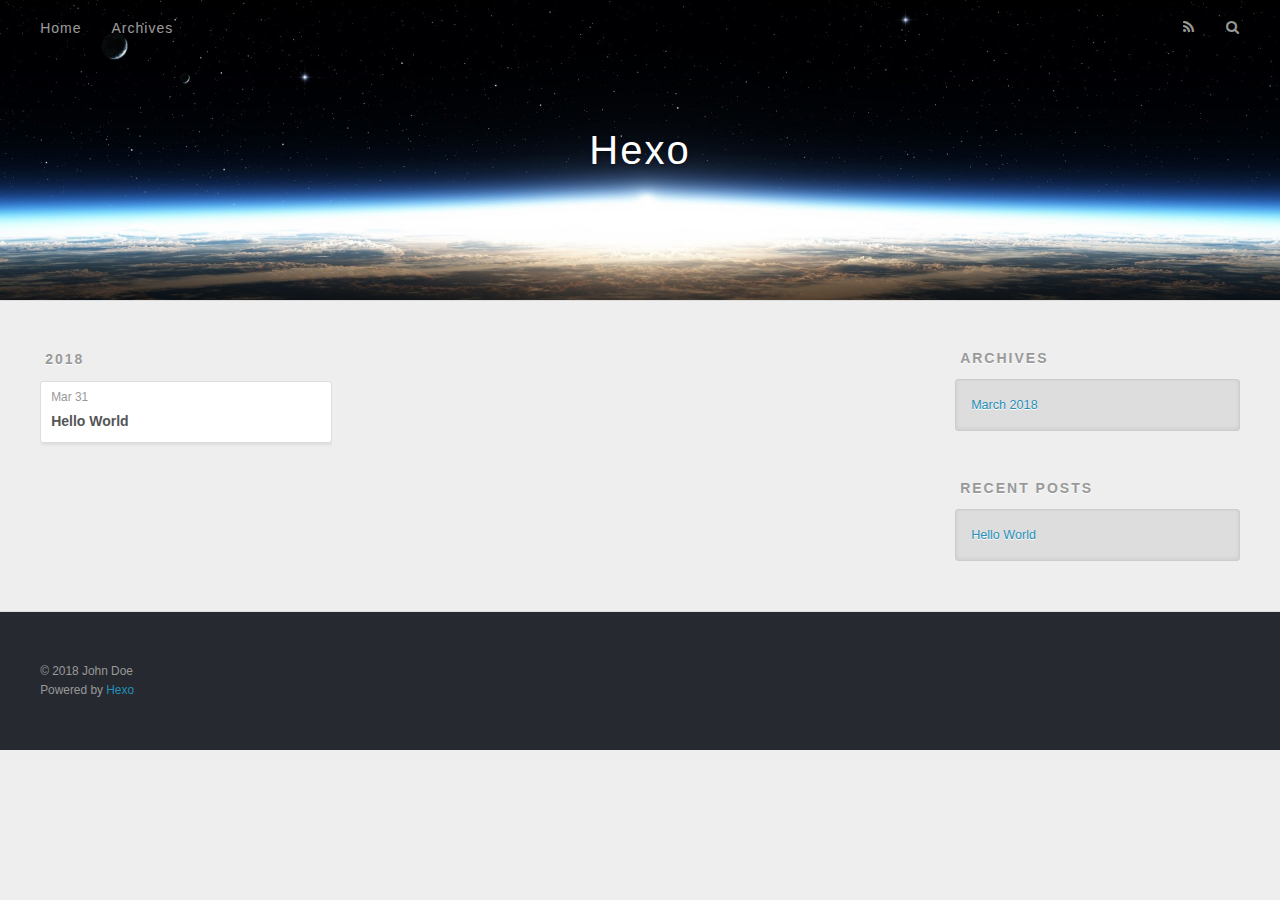
==== archives/index.html @ fa1b4852 "Site updated: 2018-03-31 16:31:48" ====
<!DOCTYPE html>
<html>
<head>
  <meta charset="utf-8">
  

  
  <title>Archives | Hexo</title>
  <meta name="viewport" content="width=device-width, initial-scale=1, maximum-scale=1">
  <meta property="og:type" content="website">
<meta property="og:title" content="Hexo">
<meta property="og:url" content="http://yoursite.com/archives/index.html">
<meta property="og:site_name" content="Hexo">
<meta property="og:locale" content="default">
<meta name="twitter:card" content="summary">
<meta name="twitter:title" content="Hexo">
  
    <link rel="alternate" href="/atom.xml" title="Hexo" type="application/atom+xml">
  
  
    <link rel="icon" href="/favicon.png">
  
  
    <link href="//fonts.googleapis.com/css?family=Source+Code+Pro" rel="stylesheet" type="text/css">
  
  <link rel="stylesheet" href="/css/style.css">
</head>

<body>
  <div id="container">
    <div id="wrap">
      <header id="header">
  <div id="banner"></div>
  <div id="header-outer" class="outer">
    <div id="header-title" class="inner">
      <h1 id="logo-wrap">
        <a href="/" id="logo">Hexo</a>
      </h1>
      
    </div>
    <div id="header-inner" class="inner">
      <nav id="main-nav">
        <a id="main-nav-toggle" class="nav-icon"></a>
        
          <a class="main-nav-link" href="/">Home</a>
        
          <a class="main-nav-link" href="/archives">Archives</a>
        
      </nav>
      <nav id="sub-nav">
        
          <a id="nav-rss-link" class="nav-icon" href="/atom.xml" title="RSS Feed"></a>
        
        <a id="nav-search-btn" class="nav-icon" title="Search"></a>
      </nav>
      <div id="search-form-wrap">
        <form action="//google.com/search" method="get" accept-charset="UTF-8" class="search-form"><input type="search" name="q" class="search-form-input" placeholder="Search"><button type="submit" class="search-form-submit">&#xF002;</button><input type="hidden" name="sitesearch" value="http://yoursite.com"></form>
      </div>
    </div>
  </div>
</header>
      <div class="outer">
        <section id="main">
  
  
    
    
      
      
      <section class="archives-wrap">
        <div class="archive-year-wrap">
          <a href="/archives/2018" class="archive-year">2018</a>
        </div>
        <div class="archives">
    
    <article class="archive-article archive-type-post">
  <div class="archive-article-inner">
    <header class="archive-article-header">
      <a href="/2018/03/31/hello-world/" class="archive-article-date">
  <time datetime="2018-03-31T05:00:46.242Z" itemprop="datePublished">Mar 31</time>
</a>
      
  
    <h1 itemprop="name">
      <a class="archive-article-title" href="/2018/03/31/hello-world/">Hello World</a>
    </h1>
  

    </header>
  </div>
</article>
  
  
    </div></section>
  


</section>
        
          <aside id="sidebar">
  
    

  
    

  
    
  
    
  <div class="widget-wrap">
    <h3 class="widget-title">Archives</h3>
    <div class="widget">
      <ul class="archive-list"><li class="archive-list-item"><a class="archive-list-link" href="/archives/2018/03/">March 2018</a></li></ul>
    </div>
  </div>


  
    
  <div class="widget-wrap">
    <h3 class="widget-title">Recent Posts</h3>
    <div class="widget">
      <ul>
        
          <li>
            <a href="/2018/03/31/hello-world/">Hello World</a>
          </li>
        
      </ul>
    </div>
  </div>

  
</aside>
        
      </div>
      <footer id="footer">
  
  <div class="outer">
    <div id="footer-info" class="inner">
      &copy; 2018 John Doe<br>
      Powered by <a href="http://hexo.io/" target="_blank">Hexo</a>
    </div>
  </div>
</footer>
    </div>
    <nav id="mobile-nav">
  
    <a href="/" class="mobile-nav-link">Home</a>
  
    <a href="/archives" class="mobile-nav-link">Archives</a>
  
</nav>
    

<script src="//ajax.googleapis.com/ajax/libs/jquery/2.0.3/jquery.min.js"></script>


  <link rel="stylesheet" href="/fancybox/jquery.fancybox.css">
  <script src="/fancybox/jquery.fancybox.pack.js"></script>


<script src="/js/script.js"></script>



  </div>
</body>
</html>
---- css/style.css ----
body {
  width: 100%;
}
body:before,
body:after {
  content: "";
  display: table;
}
body:after {
  clear: both;
}
html,
body,
div,
span,
applet,
object,
iframe,
h1,
h2,
h3,
h4,
h5,
h6,
p,
blockquote,
pre,
a,
abbr,
acronym,
address,
big,
cite,
code,
del,
dfn,
em,
img,
ins,
kbd,
q,
s,
samp,
small,
strike,
strong,
sub,
sup,
tt,
var,
dl,
dt,
dd,
ol,
ul,
li,
fieldset,
form,
label,
legend,
table,
caption,
tbody,
tfoot,
thead,
tr,
th,
td {
  margin: 0;
  padding: 0;
  border: 0;
  outline: 0;
  font-weight: inherit;
  font-style: inherit;
  font-family: inherit;
  font-size: 100%;
  vertical-align: baseline;
}
body {
  line-height: 1;
  color: #000;
  background: #fff;
}
ol,
ul {
  list-style: none;
}
table {
  border-collapse: separate;
  border-spacing: 0;
  vertical-align: middle;
}
caption,
th,
td {
  text-align: left;
  font-weight: normal;
  vertical-align: middle;
}
a img {
  border: none;
}
input,
button {
  margin: 0;
  padding: 0;
}
input::-moz-focus-inner,
button::-moz-focus-inner {
  border: 0;
  padding: 0;
}
@font-face {
  font-family: FontAwesome;
  font-style: normal;
  font-weight: normal;
  src: url("fonts/fontawesome-webfont.eot?v=#4.0.3");
  src: url("fonts/fontawesome-webfont.eot?#iefix&v=#4.0.3") format("embedded-opentype"), url("fonts/fontawesome-webfont.woff?v=#4.0.3") format("woff"), url("fonts/fontawesome-webfont.ttf?v=#4.0.3") format("truetype"), url("fonts/fontawesome-webfont.svg#fontawesomeregular?v=#4.0.3") format("svg");
}
html,
body,
#container {
  height: 100%;
}
body {
  background: #eee;
  font: 14px -apple-system, BlinkMacSystemFont, "Segoe UI", "Roboto", "Oxygen", "Ubuntu", "Cantarell", "Fira Sans", "Droid Sans", "Helvetica Neue", sans-serif;
  -webkit-text-size-adjust: 100%;
}
.outer {
  max-width: 1220px;
  margin: 0 auto;
  padding: 0 20px;
}
.outer:before,
.outer:after {
  content: "";
  display: table;
}
.outer:after {
  clear: both;
}
.inner {
  display: inline;
  float: left;
  width: 98.33333333333333%;
  margin: 0 0.833333333333333%;
}
.left,
.alignleft {
  float: left;
}
.right,
.alignright {
  float: right;
}
.clear {
  clear: both;
}
#container {
  position: relative;
}
.mobile-nav-on {
  overflow: hidden;
}
#wrap {
  height: 100%;
  width: 100%;
  position: absolute;
  top: 0;
  left: 0;
  -webkit-transition: 0.2s ease-out;
  -moz-transition: 0.2s ease-out;
  -ms-transition: 0.2s ease-out;
  transition: 0.2s ease-out;
  z-index: 1;
  background: #eee;
}
.mobile-nav-on #wrap {
  left: 280px;
}
@media screen and (min-width: 768px) {
  #main {
    display: inline;
    float: left;
    width: 73.33333333333333%;
    margin: 0 0.833333333333333%;
  }
}
.article-date,
.article-category-link,
.archive-year,
.widget-title {
  text-decoration: none;
  text-transform: uppercase;
  letter-spacing: 2px;
  color: #999;
  margin-bottom: 1em;
  margin-left: 5px;
  line-height: 1em;
  text-shadow: 0 1px #fff;
  font-weight: bold;
}
.article-inner,
.archive-article-inner {
  background: #fff;
  -webkit-box-shadow: 1px 2px 3px #ddd;
  box-shadow: 1px 2px 3px #ddd;
  border: 1px solid #ddd;
  border-radius: 3px;
}
.article-entry h1,
.widget h1 {
  font-size: 2em;
}
.article-entry h2,
.widget h2 {
  font-size: 1.5em;
}
.article-entry h3,
.widget h3 {
  font-size: 1.3em;
}
.article-entry h4,
.widget h4 {
  font-size: 1.2em;
}
.article-entry h5,
.widget h5 {
  font-size: 1em;
}
.article-entry h6,
.widget h6 {
  font-size: 1em;
  color: #999;
}
.article-entry hr,
.widget hr {
  border: 1px dashed #ddd;
}
.article-entry strong,
.widget strong {
  font-weight: bold;
}
.article-entry em,
.widget em,
.article-entry cite,
.widget cite {
  font-style: italic;
}
.article-entry sup,
.widget sup,
.article-entry sub,
.widget sub {
  font-size: 0.75em;
  line-height: 0;
  position: relative;
  vertical-align: baseline;
}
.article-entry sup,
.widget sup {
  top: -0.5em;
}
.article-entry sub,
.widget sub {
  bottom: -0.2em;
}
.article-entry small,
.widget small {
  font-size: 0.85em;
}
.article-entry acronym,
.widget acronym,
.article-entry abbr,
.widget abbr {
  border-bottom: 1px dotted;
}
.article-entry ul,
.widget ul,
.article-entry ol,
.widget ol,
.article-entry dl,
.widget dl {
  margin: 0 20px;
  line-height: 1.6em;
}
.article-entry ul ul,
.widget ul ul,
.article-entry ol ul,
.widget ol ul,
.article-entry ul ol,
.widget ul ol,
.article-entry ol ol,
.widget ol ol {
  margin-top: 0;
  margin-bottom: 0;
}
.article-entry ul,
.widget ul {
  list-style: disc;
}
.article-entry ol,
.widget ol {
  list-style: decimal;
}
.article-entry dt,
.widget dt {
  font-weight: bold;
}
#header {
  height: 300px;
  position: relative;
  border-bottom: 1px solid #ddd;
}
#header:before,
#header:after {
  content: "";
  position: absolute;
  left: 0;
  right: 0;
  height: 40px;
}
#header:before {
  top: 0;
  background: -webkit-linear-gradient(rgba(0,0,0,0.2), transparent);
  background: -moz-linear-gradient(rgba(0,0,0,0.2), transparent);
  background: -ms-linear-gradient(rgba(0,0,0,0.2), transparent);
  background: linear-gradient(rgba(0,0,0,0.2), transparent);
}
#header:after {
  bottom: 0;
  background: -webkit-linear-gradient(transparent, rgba(0,0,0,0.2));
  background: -moz-linear-gradient(transparent, rgba(0,0,0,0.2));
  background: -ms-linear-gradient(transparent, rgba(0,0,0,0.2));
  background: linear-gradient(transparent, rgba(0,0,0,0.2));
}
#header-outer {
  height: 100%;
  position: relative;
}
#header-inner {
  position: relative;
  overflow: hidden;
}
#banner {
  position: absolute;
  top: 0;
  left: 0;
  width: 100%;
  height: 100%;
  background: url("images/banner.jpg") center #000;
  -webkit-background-size: cover;
  -moz-background-size: cover;
  background-size: cover;
  z-index: -1;
}
#header-title {
  text-align: center;
  height: 40px;
  position: absolute;
  top: 50%;
  left: 0;
  margin-top: -20px;
}
#logo,
#subtitle {
  text-decoration: none;
  color: #fff;
  font-weight: 300;
  text-shadow: 0 1px 4px rgba(0,0,0,0.3);
}
#logo {
  font-size: 40px;
  line-height: 40px;
  letter-spacing: 2px;
}
#subtitle {
  font-size: 16px;
  line-height: 16px;
  letter-spacing: 1px;
}
#subtitle-wrap {
  margin-top: 16px;
}
#main-nav {
  float: left;
  margin-left: -15px;
}
.nav-icon,
.main-nav-link {
  float: left;
  color: #fff;
  opacity: 0.6;
  text-decoration: none;
  text-shadow: 0 1px rgba(0,0,0,0.2);
  -webkit-transition: opacity 0.2s;
  -moz-transition: opacity 0.2s;
  -ms-transition: opacity 0.2s;
  transition: opacity 0.2s;
  display: block;
  padding: 20px 15px;
}
.nav-icon:hover,
.main-nav-link:hover {
  opacity: 1;
}
.nav-icon {
  font-family: FontAwesome;
  text-align: center;
  font-size: 14px;
  width: 14px;
  height: 14px;
  padding: 20px 15px;
  position: relative;
  cursor: pointer;
}
.main-nav-link {
  font-weight: 300;
  letter-spacing: 1px;
}
@media screen and (max-width: 479px) {
  .main-nav-link {
    display: none;
  }
}
#main-nav-toggle {
  display: none;
}
#main-nav-toggle:before {
  content: "\f0c9";
}
@media screen and (max-width: 479px) {
  #main-nav-toggle {
    display: block;
  }
}
#sub-nav {
  float: right;
  margin-right: -15px;
}
#nav-rss-link:before {
  content: "\f09e";
}
#nav-search-btn:before {
  content: "\f002";
}
#search-form-wrap {
  position: absolute;
  top: 15px;
  width: 150px;
  height: 30px;
  right: -150px;
  opacity: 0;
  -webkit-transition: 0.2s ease-out;
  -moz-transition: 0.2s ease-out;
  -ms-transition: 0.2s ease-out;
  transition: 0.2s ease-out;
}
#search-form-wrap.on {
  opacity: 1;
  right: 0;
}
@media screen and (max-width: 479px) {
  #search-form-wrap {
    width: 100%;
    right: -100%;
  }
}
.search-form {
  position: absolute;
  top: 0;
  left: 0;
  right: 0;
  background: #fff;
  padding: 5px 15px;
  border-radius: 15px;
  -webkit-box-shadow: 0 0 10px rgba(0,0,0,0.3);
  box-shadow: 0 0 10px rgba(0,0,0,0.3);
}
.search-form-input {
  border: none;
  background: none;
  color: #555;
  width: 100%;
  font: 13px -apple-system, BlinkMacSystemFont, "Segoe UI", "Roboto", "Oxygen", "Ubuntu", "Cantarell", "Fira Sans", "Droid Sans", "Helvetica Neue", sans-serif;
  outline: none;
}
.search-form-input::-webkit-search-results-decoration,
.search-form-input::-webkit-search-cancel-button {
  -webkit-appearance: none;
}
.search-form-submit {
  position: absolute;
  top: 50%;
  right: 10px;
  margin-top: -7px;
  font: 13px FontAwesome;
  border: none;
  background: none;
  color: #bbb;
  cursor: pointer;
}
.search-form-submit:hover,
.search-form-submit:focus {
  color: #777;
}
.article {
  margin: 50px 0;
}
.article-inner {
  overflow: hidden;
}
.article-meta:before,
.article-meta:after {
  content: "";
  display: table;
}
.article-meta:after {
  clear: both;
}
.article-date {
  float: left;
}
.article-category {
  float: left;
  line-height: 1em;
  color: #ccc;
  text-shadow: 0 1px #fff;
  margin-left: 8px;
}
.article-category:before {
  content: "\2022";
}
.article-category-link {
  margin: 0 12px 1em;
}
.article-header {
  padding: 20px 20px 0;
}
.article-title {
  text-decoration: none;
  font-size: 2em;
  font-weight: bold;
  color: #555;
  line-height: 1.1em;
  -webkit-transition: color 0.2s;
  -moz-transition: color 0.2s;
  -ms-transition: color 0.2s;
  transition: color 0.2s;
}
a.article-title:hover {
  color: #258fb8;
}
.article-entry {
  color: #555;
  padding: 0 20px;
}
.article-entry:before,
.article-entry:after {
  content: "";
  display: table;
}
.article-entry:after {
  clear: both;
}
.article-entry p,
.article-entry table {
  line-height: 1.6em;
  margin: 1.6em 0;
}
.article-entry h1,
.article-entry h2,
.article-entry h3,
.article-entry h4,
.article-entry h5,
.article-entry h6 {
  font-weight: bold;
}
.article-entry h1,
.article-entry h2,
.article-entry h3,
.article-entry h4,
.article-entry h5,
.article-entry h6 {
  line-height: 1.1em;
  margin: 1.1em 0;
}
.article-entry a {
  color: #258fb8;
  text-decoration: none;
}
.article-entry a:hover {
  text-decoration: underline;
}
.article-entry ul,
.article-entry ol,
.article-entry dl {
  margin-top: 1.6em;
  margin-bottom: 1.6em;
}
.article-entry img,
.article-entry video {
  max-width: 100%;
  height: auto;
  display: block;
  margin: auto;
}
.article-entry iframe {
  border: none;
}
.article-entry table {
  width: 100%;
  border-collapse: collapse;
  border-spacing: 0;
}
.article-entry th {
  font-weight: bold;
  border-bottom: 3px solid #ddd;
  padding-bottom: 0.5em;
}
.article-entry td {
  border-bottom: 1px solid #ddd;
  padding: 10px 0;
}
.article-entry blockquote {
  font-family: Georgia, "Times New Roman", serif;
  font-size: 1.4em;
  margin: 1.6em 20px;
  text-align: center;
}
.article-entry blockquote footer {
  font-size: 14px;
  margin: 1.6em 0;
  font-family: -apple-system, BlinkMacSystemFont, "Segoe UI", "Roboto", "Oxygen", "Ubuntu", "Cantarell", "Fira Sans", "Droid Sans", "Helvetica Neue", sans-serif;
}
.article-entry blockquote footer cite:before {
  content: "—";
  padding: 0 0.5em;
}
.article-entry .pullquote {
  text-align: left;
  width: 45%;
  margin: 0;
}
.article-entry .pullquote.left {
  margin-left: 0.5em;
  margin-right: 1em;
}
.article-entry .pullquote.right {
  margin-right: 0.5em;
  margin-left: 1em;
}
.article-entry .caption {
  color: #999;
  display: block;
  font-size: 0.9em;
  margin-top: 0.5em;
  position: relative;
  text-align: center;
}
.article-entry .video-container {
  position: relative;
  padding-top: 56.25%;
  height: 0;
  overflow: hidden;
}
.article-entry .video-container iframe,
.article-entry .video-container object,
.article-entry .video-container embed {
  position: absolute;
  top: 0;
  left: 0;
  width: 100%;
  height: 100%;
  margin-top: 0;
}
.article-more-link a {
  display: inline-block;
  line-height: 1em;
  padding: 6px 15px;
  border-radius: 15px;
  background: #eee;
  color: #999;
  text-shadow: 0 1px #fff;
  text-decoration: none;
}
.article-more-link a:hover {
  background: #258fb8;
  color: #fff;
  text-decoration: none;
  text-shadow: 0 1px #1e7293;
}
.article-footer {
  font-size: 0.85em;
  line-height: 1.6em;
  border-top: 1px solid #ddd;
  padding-top: 1.6em;
  margin: 0 20px 20px;
}
.article-footer:before,
.article-footer:after {
  content: "";
  display: table;
}
.article-footer:after {
  clear: both;
}
.article-footer a {
  color: #999;
  text-decoration: none;
}
.article-footer a:hover {
  color: #555;
}
.article-tag-list-item {
  float: left;
  margin-right: 10px;
}
.article-tag-list-link:before {
  content: "#";
}
.article-comment-link {
  float: right;
}
.article-comment-link:before {
  content: "\f075";
  font-family: FontAwesome;
  padding-right: 8px;
}
.article-share-link {
  cursor: pointer;
  float: right;
  margin-left: 20px;
}
.article-share-link:before {
  content: "\f064";
  font-family: FontAwesome;
  padding-right: 6px;
}
#article-nav {
  position: relative;
}
#article-nav:before,
#article-nav:after {
  content: "";
  display: table;
}
#article-nav:after {
  clear: both;
}
@media screen and (min-width: 768px) {
  #article-nav {
    margin: 50px 0;
  }
  #article-nav:before {
    width: 8px;
    height: 8px;
    position: absolute;
    top: 50%;
    left: 50%;
    margin-top: -4px;
    margin-left: -4px;
    content: "";
    border-radius: 50%;
    background: #ddd;
    -webkit-box-shadow: 0 1px 2px #fff;
    box-shadow: 0 1px 2px #fff;
  }
}
.article-nav-link-wrap {
  text-decoration: none;
  text-shadow: 0 1px #fff;
  color: #999;
  -webkit-box-sizing: border-box;
  -moz-box-sizing: border-box;
  box-sizing: border-box;
  margin-top: 50px;
  text-align: center;
  display: block;
}
.article-nav-link-wrap:hover {
  color: #555;
}
@media screen and (min-width: 768px) {
  .article-nav-link-wrap {
    width: 50%;
    margin-top: 0;
  }
}
@media screen and (min-width: 768px) {
  #article-nav-newer {
    float: left;
    text-align: right;
    padding-right: 20px;
  }
}
@media screen and (min-width: 768px) {
  #article-nav-older {
    float: right;
    text-align: left;
    padding-left: 20px;
  }
}
.article-nav-caption {
  text-transform: uppercase;
  letter-spacing: 2px;
  color: #ddd;
  line-height: 1em;
  font-weight: bold;
}
#article-nav-newer .article-nav-caption {
  margin-right: -2px;
}
.article-nav-title {
  font-size: 0.85em;
  line-height: 1.6em;
  margin-top: 0.5em;
}
.article-share-box {
  position: absolute;
  display: none;
  background: #fff;
  -webkit-box-shadow: 1px 2px 10px rgba(0,0,0,0.2);
  box-shadow: 1px 2px 10px rgba(0,0,0,0.2);
  border-radius: 3px;
  margin-left: -145px;
  overflow: hidden;
  z-index: 1;
}
.article-share-box.on {
  display: block;
}
.article-share-input {
  width: 100%;
  background: none;
  -webkit-box-sizing: border-box;
  -moz-box-sizing: border-box;
  box-sizing: border-box;
  font: 14px -apple-system, BlinkMacSystemFont, "Segoe UI", "Roboto", "Oxygen", "Ubuntu", "Cantarell", "Fira Sans", "Droid Sans", "Helvetica Neue", sans-serif;
  padding: 0 15px;
  color: #555;
  outline: none;
  border: 1px solid #ddd;
  border-radius: 3px 3px 0 0;
  height: 36px;
  line-height: 36px;
}
.article-share-links {
  background: #eee;
}
.article-share-links:before,
.article-share-links:after {
  content: "";
  display: table;
}
.article-share-links:after {
  clear: both;
}
.article-share-twitter,
.article-share-facebook,
.article-share-pinterest,
.article-share-google {
  width: 50px;
  height: 36px;
  display: block;
  float: left;
  position: relative;
  color: #999;
  text-shadow: 0 1px #fff;
}
.article-share-twitter:before,
.article-share-facebook:before,
.article-share-pinterest:before,
.article-share-google:before {
  font-size: 20px;
  font-family: FontAwesome;
  width: 20px;
  height: 20px;
  position: absolute;
  top: 50%;
  left: 50%;
  margin-top: -10px;
  margin-left: -10px;
  text-align: center;
}
.article-share-twitter:hover,
.article-share-facebook:hover,
.article-share-pinterest:hover,
.article-share-google:hover {
  color: #fff;
}
.article-share-twitter:before {
  content: "\f099";
}
.article-share-twitter:hover {
  background: #00aced;
  text-shadow: 0 1px #008abe;
}
.article-share-facebook:before {
  content: "\f09a";
}
.article-share-facebook:hover {
  background: #3b5998;
  text-shadow: 0 1px #2f477a;
}
.article-share-pinterest:before {
  content: "\f0d2";
}
.article-share-pinterest:hover {
  background: #cb2027;
  text-shadow: 0 1px #a21a1f;
}
.article-share-google:before {
  content: "\f0d5";
}
.article-share-google:hover {
  background: #dd4b39;
  text-shadow: 0 1px #be3221;
}
.article-gallery {
  background: #000;
  position: relative;
}
.article-gallery-photos {
  position: relative;
  overflow: hidden;
}
.article-gallery-img {
  display: none;
  max-width: 100%;
}
.article-gallery-img:first-child {
  display: block;
}
.article-gallery-img.loaded {
  position: absolute;
  display: block;
}
.article-gallery-img img {
  display: block;
  max-width: 100%;
  margin: 0 auto;
}
#comments {
  background: #fff;
  -webkit-box-shadow: 1px 2px 3px #ddd;
  box-shadow: 1px 2px 3px #ddd;
  padding: 20px;
  border: 1px solid #ddd;
  border-radius: 3px;
  margin: 50px 0;
}
#comments a {
  color: #258fb8;
}
.archives-wrap {
  margin: 50px 0;
}
.archives:before,
.archives:after {
  content: "";
  display: table;
}
.archives:after {
  clear: both;
}
.archive-year-wrap {
  margin-bottom: 1em;
}
.archives {
  -webkit-column-gap: 10px;
  -moz-column-gap: 10px;
  column-gap: 10px;
}
@media screen and (min-width: 480px) and (max-width: 767px) {
  .archives {
    -webkit-column-count: 2;
    -moz-column-count: 2;
    column-count: 2;
  }
}
@media screen and (min-width: 768px) {
  .archives {
    -webkit-column-count: 3;
    -moz-column-count: 3;
    column-count: 3;
  }
}
.archive-article {
  -webkit-column-break-inside: avoid;
  page-break-inside: avoid;
  overflow: hidden;
  break-inside: avoid-column;
}
.archive-article-inner {
  padding: 10px;
  margin-bottom: 15px;
}
.archive-article-title {
  text-decoration: none;
  font-weight: bold;
  color: #555;
  -webkit-transition: color 0.2s;
  -moz-transition: color 0.2s;
  -ms-transition: color 0.2s;
  transition: color 0.2s;
  line-height: 1.6em;
}
.archive-article-title:hover {
  color: #258fb8;
}
.archive-article-footer {
  margin-top: 1em;
}
.archive-article-date {
  color: #999;
  text-decoration: none;
  font-size: 0.85em;
  line-height: 1em;
  margin-bottom: 0.5em;
  display: block;
}
#page-nav {
  margin: 50px auto;
  background: #fff;
  -webkit-box-shadow: 1px 2px 3px #ddd;
  box-shadow: 1px 2px 3px #ddd;
  border: 1px solid #ddd;
  border-radius: 3px;
  text-align: center;
  color: #999;
  overflow: hidden;
}
#page-nav:before,
#page-nav:after {
  content: "";
  display: table;
}
#page-nav:after {
  clear: both;
}
#page-nav a,
#page-nav span {
  padding: 10px 20px;
  line-height: 1;
  height: 2ex;
}
#page-nav a {
  color: #999;
  text-decoration: none;
}
#page-nav a:hover {
  background: #999;
  color: #fff;
}
#page-nav .prev {
  float: left;
}
#page-nav .next {
  float: right;
}
#page-nav .page-number {
  display: inline-block;
}
@media screen and (max-width: 479px) {
  #page-nav .page-number {
    display: none;
  }
}
#page-nav .current {
  color: #555;
  font-weight: bold;
}
#page-nav .space {
  color: #ddd;
}
#footer {
  background: #262a30;
  padding: 50px 0;
  border-top: 1px solid #ddd;
  color: #999;
}
#footer a {
  color: #258fb8;
  text-decoration: none;
}
#footer a:hover {
  text-decoration: underline;
}
#footer-info {
  line-height: 1.6em;
  font-size: 0.85em;
}
.article-entry pre,
.article-entry .highlight {
  background: #2d2d2d;
  margin: 0 -20px;
  padding: 15px 20px;
  border-style: solid;
  border-color: #ddd;
  border-width: 1px 0;
  overflow: auto;
  color: #ccc;
  line-height: 22.400000000000002px;
}
.article-entry .highlight .gutter pre,
.article-entry .gist .gist-file .gist-data .line-numbers {
  color: #666;
  font-size: 0.85em;
}
.article-entry pre,
.article-entry code {
  font-family: "Source Code Pro", Consolas, Monaco, Menlo, Consolas, monospace;
}
.article-entry code {
  background: #eee;
  text-shadow: 0 1px #fff;
  padding: 0 0.3em;
}
.article-entry pre code {
  background: none;
  text-shadow: none;
  padding: 0;
}
.article-entry .highlight pre {
  border: none;
  margin: 0;
  padding: 0;
}
.article-entry .highlight table {
  margin: 0;
  width: auto;
}
.article-entry .highlight td {
  border: none;
  padding: 0;
}
.article-entry .highlight figcaption {
  font-size: 0.85em;
  color: #999;
  line-height: 1em;
  margin-bottom: 1em;
}
.article-entry .highlight figcaption:before,
.article-entry .highlight figcaption:after {
  content: "";
  display: table;
}
.article-entry .highlight figcaption:after {
  clear: both;
}
.article-entry .highlight figcaption a {
  float: right;
}
.article-entry .highlight .gutter pre {
  text-align: right;
  padding-right: 20px;
}
.article-entry .highlight .line {
  height: 22.400000000000002px;
}
.article-entry .highlight .line.marked {
  background: #515151;
}
.article-entry .gist {
  margin: 0 -20px;
  border-style: solid;
  border-color: #ddd;
  border-width: 1px 0;
  background: #2d2d2d;
  padding: 15px 20px 15px 0;
}
.article-entry .gist .gist-file {
  border: none;
  font-family: "Source Code Pro", Consolas, Monaco, Menlo, Consolas, monospace;
  margin: 0;
}
.article-entry .gist .gist-file .gist-data {
  background: none;
  border: none;
}
.article-entry .gist .gist-file .gist-data .line-numbers {
  background: none;
  border: none;
  padding: 0 20px 0 0;
}
.article-entry .gist .gist-file .gist-data .line-data {
  padding: 0 !important;
}
.article-entry .gist .gist-file .highlight {
  margin: 0;
  padding: 0;
  border: none;
}
.article-entry .gist .gist-file .gist-meta {
  background: #2d2d2d;
  color: #999;
  font: 0.85em -apple-system, BlinkMacSystemFont, "Segoe UI", "Roboto", "Oxygen", "Ubuntu", "Cantarell", "Fira Sans", "Droid Sans", "Helvetica Neue", sans-serif;
  text-shadow: 0 0;
  padding: 0;
  margin-top: 1em;
  margin-left: 20px;
}
.article-entry .gist .gist-file .gist-meta a {
  color: #258fb8;
  font-weight: normal;
}
.article-entry .gist .gist-file .gist-meta a:hover {
  text-decoration: underline;
}
pre .comment,
pre .title {
  color: #999;
}
pre .variable,
pre .attribute,
pre .tag,
pre .regexp,
pre .ruby .constant,
pre .xml .tag .title,
pre .xml .pi,
pre .xml .doctype,
pre .html .doctype,
pre .css .id,
pre .css .class,
pre .css .pseudo {
  color: #f2777a;
}
pre .number,
pre .preprocessor,
pre .built_in,
pre .literal,
pre .params,
pre .constant {
  color: #f99157;
}
pre .class,
pre .ruby .class .title,
pre .css .rules .attribute {
  color: #9c9;
}
pre .string,
pre .value,
pre .inheritance,
pre .header,
pre .ruby .symbol,
pre .xml .cdata {
  color: #9c9;
}
pre .css .hexcolor {
  color: #6cc;
}
pre .function,
pre .python .decorator,
pre .python .title,
pre .ruby .function .title,
pre .ruby .title .keyword,
pre .perl .sub,
pre .javascript .title,
pre .coffeescript .title {
  color: #69c;
}
pre .keyword,
pre .javascript .function {
  color: #c9c;
}
@media screen and (max-width: 479px) {
  #mobile-nav {
    position: absolute;
    top: 0;
    left: 0;
    width: 280px;
    height: 100%;
    background: #191919;
    border-right: 1px solid #fff;
  }
}
@media screen and (max-width: 479px) {
  .mobile-nav-link {
    display: block;
    color: #999;
    text-decoration: none;
    padding: 15px 20px;
    font-weight: bold;
  }
  .mobile-nav-link:hover {
    color: #fff;
  }
}
@media screen and (min-width: 768px) {
  #sidebar {
    display: inline;
    float: left;
    width: 23.333333333333332%;
    margin: 0 0.833333333333333%;
  }
}
.widget-wrap {
  margin: 50px 0;
}
.widget {
  color: #777;
  text-shadow: 0 1px #fff;
  background: #ddd;
  -webkit-box-shadow: 0 -1px 4px #ccc inset;
  box-shadow: 0 -1px 4px #ccc inset;
  border: 1px solid #ccc;
  padding: 15px;
  border-radius: 3px;
}
.widget a {
  color: #258fb8;
  text-decoration: none;
}
.widget a:hover {
  text-decoration: underline;
}
.widget ul ul,
.widget ol ul,
.widget dl ul,
.widget ul ol,
.widget ol ol,
.widget dl ol,
.widget ul dl,
.widget ol dl,
.widget dl dl {
  margin-left: 15px;
  list-style: disc;
}
.widget {
  line-height: 1.6em;
  word-wrap: break-word;
  font-size: 0.9em;
}
.widget ul,
.widget ol {
  list-style: none;
  margin: 0;
}
.widget ul ul,
.widget ol ul,
.widget ul ol,
.widget ol ol {
  margin: 0 20px;
}
.widget ul ul,
.widget ol ul {
  list-style: disc;
}
.widget ul ol,
.widget ol ol {
  list-style: decimal;
}
.category-list-count,
.tag-list-count,
.archive-list-count {
  padding-left: 5px;
  color: #999;
  font-size: 0.85em;
}
.category-list-count:before,
.tag-list-count:before,
.archive-list-count:before {
  content: "(";
}
.category-list-count:after,
.tag-list-count:after,
.archive-list-count:after {
  content: ")";
}
.tagcloud a {
  margin-right: 5px;
  display: inline-block;
}
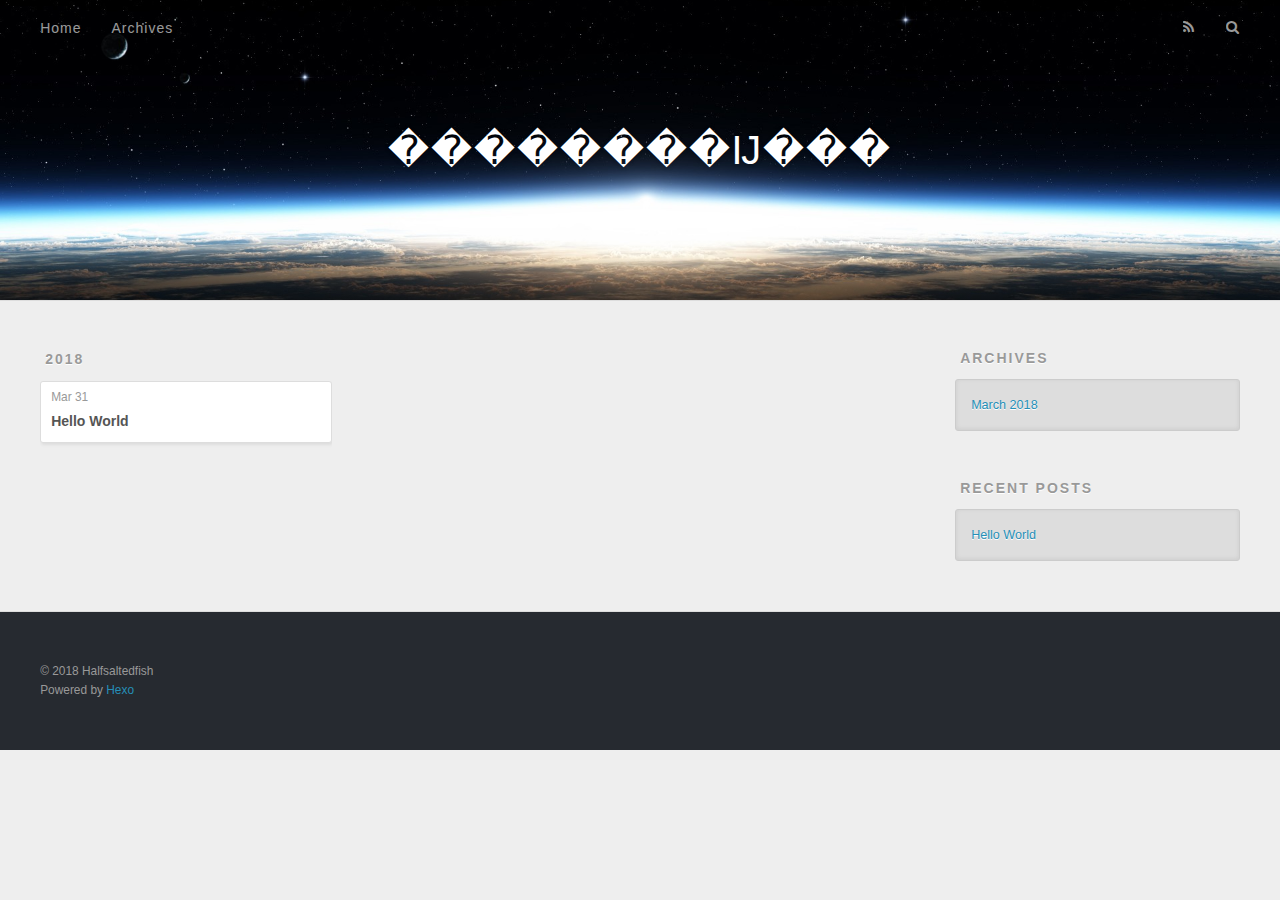
==== commit b1fe3849: "Site updated: 2018-04-07 12:45:23" ====
--- a/archives/index.html
+++ b/archives/index.html
@@ -5,17 +5,17 @@
   
 
   
-  <title>Archives | Hexo</title>
+  <title>Archives | ��������Ĳ���</title>
   <meta name="viewport" content="width=device-width, initial-scale=1, maximum-scale=1">
   <meta property="og:type" content="website">
-<meta property="og:title" content="Hexo">
+<meta property="og:title" content="��������Ĳ���">
 <meta property="og:url" content="http://yoursite.com/archives/index.html">
-<meta property="og:site_name" content="Hexo">
+<meta property="og:site_name" content="��������Ĳ���">
 <meta property="og:locale" content="default">
 <meta name="twitter:card" content="summary">
-<meta name="twitter:title" content="Hexo">
+<meta name="twitter:title" content="��������Ĳ���">
   
-    <link rel="alternate" href="/atom.xml" title="Hexo" type="application/atom+xml">
+    <link rel="alternate" href="/atom.xml" title="��������Ĳ���" type="application/atom+xml">
   
   
     <link rel="icon" href="/favicon.png">
@@ -34,7 +34,7 @@
   <div id="header-outer" class="outer">
     <div id="header-title" class="inner">
       <h1 id="logo-wrap">
-        <a href="/" id="logo">Hexo</a>
+        <a href="/" id="logo">��������Ĳ���</a>
       </h1>
       
     </div>
@@ -139,7 +139,7 @@
   
   <div class="outer">
     <div id="footer-info" class="inner">
-      &copy; 2018 John Doe<br>
+      &copy; 2018 Halfsaltedfish<br>
       Powered by <a href="http://hexo.io/" target="_blank">Hexo</a>
     </div>
   </div>
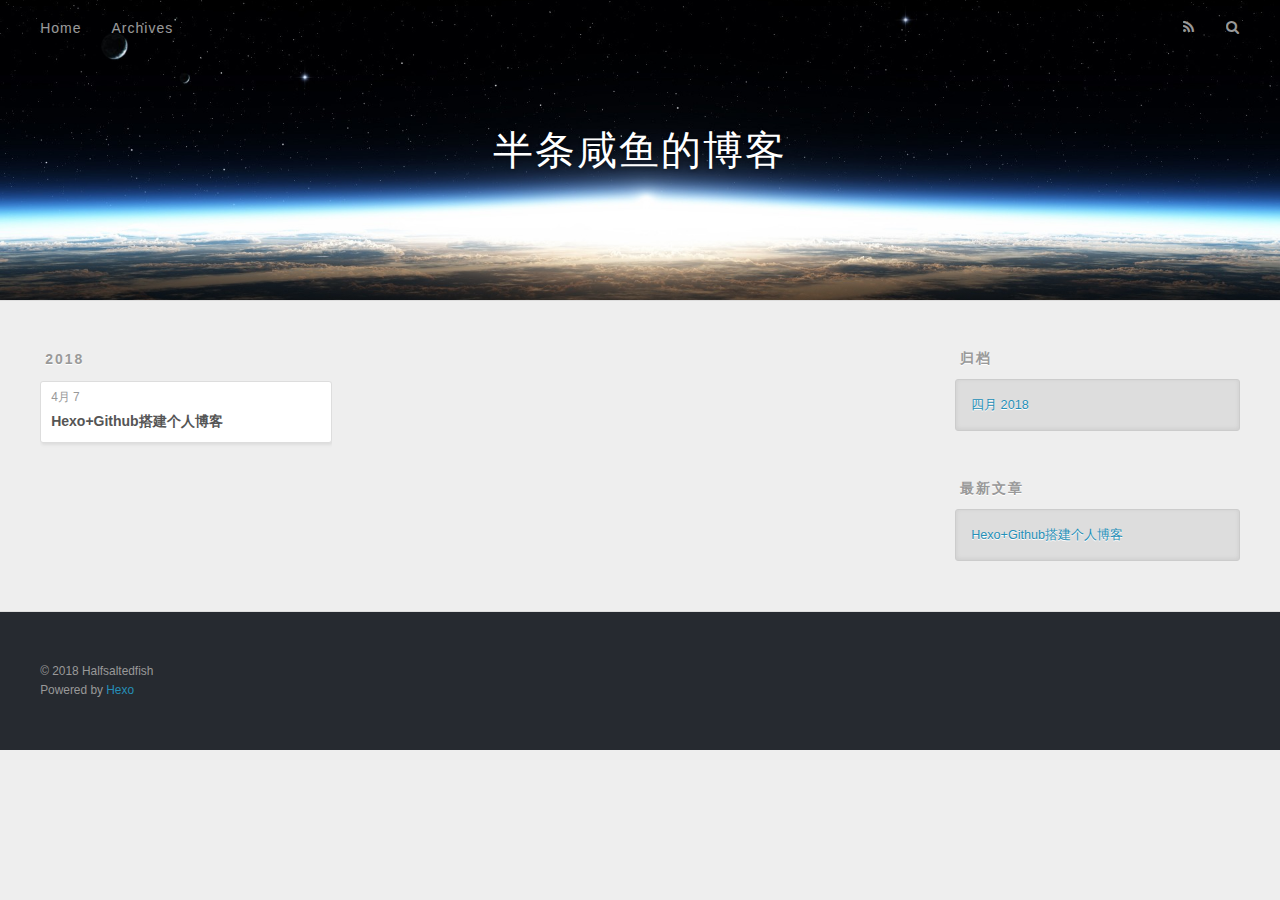
==== commit 0b4a3007: "Site updated: 2018-04-09 13:45:21" ====
--- a/archives/index.html
+++ b/archives/index.html
@@ -5,17 +5,17 @@
   
 
   
-  <title>Archives | ��������Ĳ���</title>
+  <title>归档 | 半条咸鱼的博客</title>
   <meta name="viewport" content="width=device-width, initial-scale=1, maximum-scale=1">
   <meta property="og:type" content="website">
-<meta property="og:title" content="��������Ĳ���">
+<meta property="og:title" content="半条咸鱼的博客">
 <meta property="og:url" content="http://yoursite.com/archives/index.html">
-<meta property="og:site_name" content="��������Ĳ���">
-<meta property="og:locale" content="default">
+<meta property="og:site_name" content="半条咸鱼的博客">
+<meta property="og:locale" content="zh-CN">
 <meta name="twitter:card" content="summary">
-<meta name="twitter:title" content="��������Ĳ���">
+<meta name="twitter:title" content="半条咸鱼的博客">
   
-    <link rel="alternate" href="/atom.xml" title="��������Ĳ���" type="application/atom+xml">
+    <link rel="alternate" href="/atom.xml" title="半条咸鱼的博客" type="application/atom+xml">
   
   
     <link rel="icon" href="/favicon.png">
@@ -34,7 +34,7 @@
   <div id="header-outer" class="outer">
     <div id="header-title" class="inner">
       <h1 id="logo-wrap">
-        <a href="/" id="logo">��������Ĳ���</a>
+        <a href="/" id="logo">半条咸鱼的博客</a>
       </h1>
       
     </div>
@@ -51,7 +51,7 @@
         
           <a id="nav-rss-link" class="nav-icon" href="/atom.xml" title="RSS Feed"></a>
         
-        <a id="nav-search-btn" class="nav-icon" title="Search"></a>
+        <a id="nav-search-btn" class="nav-icon" title="搜索"></a>
       </nav>
       <div id="search-form-wrap">
         <form action="//google.com/search" method="get" accept-charset="UTF-8" class="search-form"><input type="search" name="q" class="search-form-input" placeholder="Search"><button type="submit" class="search-form-submit">&#xF002;</button><input type="hidden" name="sitesearch" value="http://yoursite.com"></form>
@@ -76,13 +76,13 @@
     <article class="archive-article archive-type-post">
   <div class="archive-article-inner">
     <header class="archive-article-header">
-      <a href="/2018/03/31/hello-world/" class="archive-article-date">
-  <time datetime="2018-03-31T05:00:46.242Z" itemprop="datePublished">Mar 31</time>
+      <a href="/2018/04/07/Hexo-Github搭建个人博客/" class="archive-article-date">
+  <time datetime="2018-04-07T09:05:11.000Z" itemprop="datePublished">4月 7</time>
 </a>
       
   
     <h1 itemprop="name">
-      <a class="archive-article-title" href="/2018/03/31/hello-world/">Hello World</a>
+      <a class="archive-article-title" href="/2018/04/07/Hexo-Github搭建个人博客/">Hexo+Github搭建个人博客</a>
     </h1>
   
 
@@ -109,9 +109,9 @@
   
     
   <div class="widget-wrap">
-    <h3 class="widget-title">Archives</h3>
+    <h3 class="widget-title">归档</h3>
     <div class="widget">
-      <ul class="archive-list"><li class="archive-list-item"><a class="archive-list-link" href="/archives/2018/03/">March 2018</a></li></ul>
+      <ul class="archive-list"><li class="archive-list-item"><a class="archive-list-link" href="/archives/2018/04/">四月 2018</a></li></ul>
     </div>
   </div>
 
@@ -119,12 +119,12 @@
   
     
   <div class="widget-wrap">
-    <h3 class="widget-title">Recent Posts</h3>
+    <h3 class="widget-title">最新文章</h3>
     <div class="widget">
       <ul>
         
           <li>
-            <a href="/2018/03/31/hello-world/">Hello World</a>
+            <a href="/2018/04/07/Hexo-Github搭建个人博客/">Hexo+Github搭建个人博客</a>
           </li>
         
       </ul>
